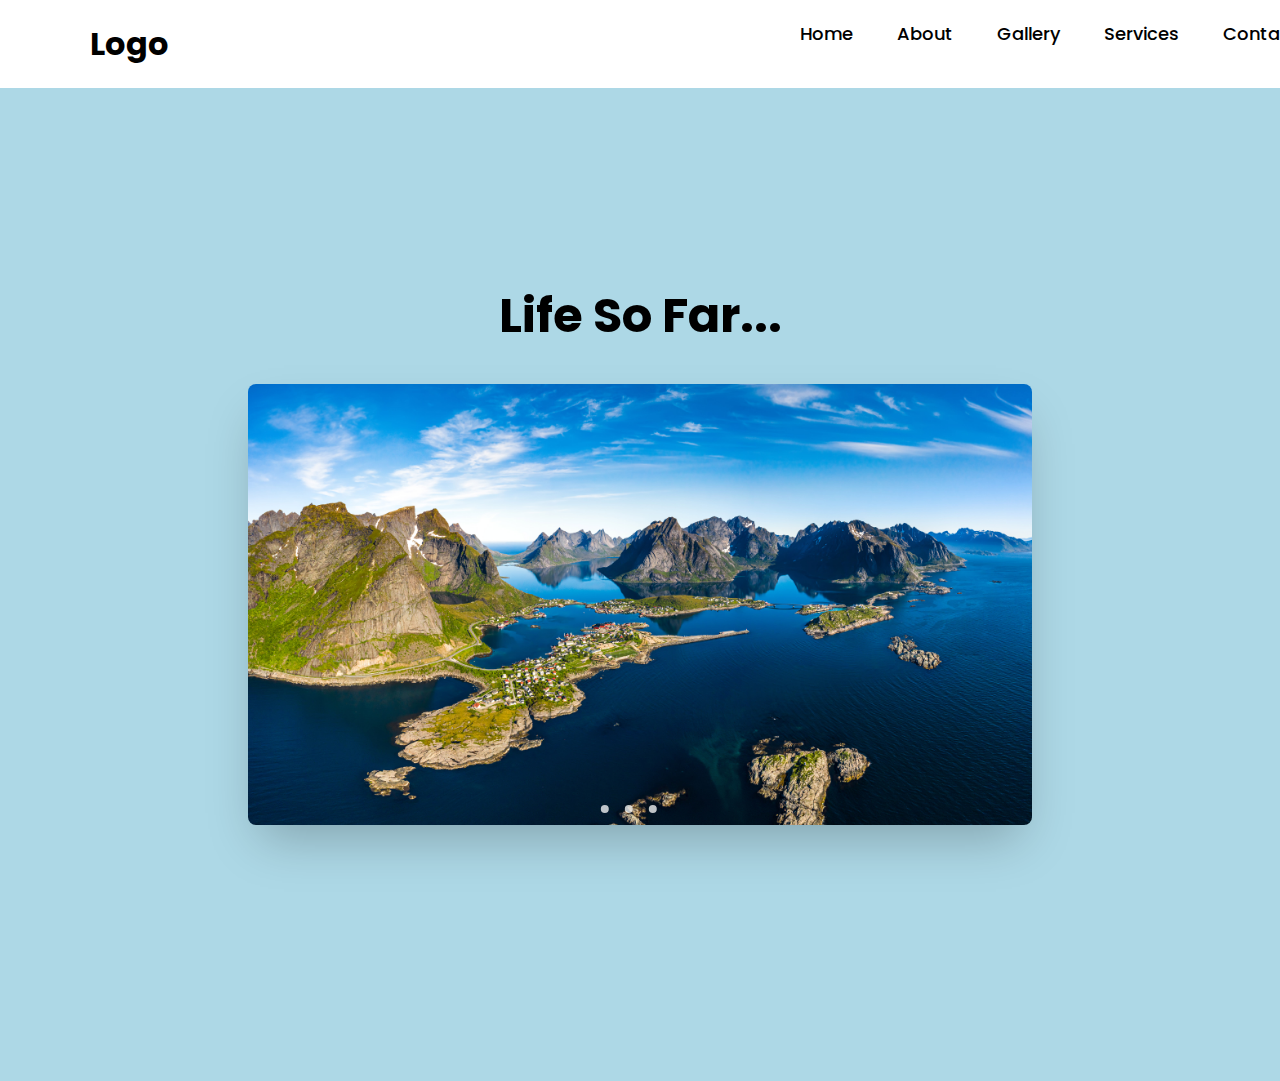
==== index.html @ efe39325 "my first initial commit to my website" ====
<!DOCTYPE html>
<html lang="en">
<head>
    
    <meta charset="UTF-8">
    <meta http-equiv="X-UA-Compatible" content="IE=edge">
    <link rel = "stylesheet" href="https://cdnjs.cloudflare.com/ajax/libs/font-awesome/4.7.0/css/font-awesome.min.css">
    <link rel="stylesheet" href="style.css">
    <link rel="stylesheet" href="C:\Users\Amari\OneDrive\Pictures\133531025466612643.jpg">
    <script defer src="index.js"></script>

    <meta name="viewport" content="width=device-width, initial-scale=1.0">
    <title>Amari'sweb</title>
</head>
<body>
    
    <header class = "header">
        <a href="#" class ="logo"?>Logo</a>
        <nav class="navbar">
            <a href="index.html">Home</a>
            <a href="about.html">About</a>
            <a href="gallery.html">Gallery</a>
            <a href="#">Services</a>
            <a href="contact.html">Contact</a>

        </nav>
    </header>
    
    <section class = "container">
        <section class = "cont2">
            <h1 class="animate slideInLeft">Life So Far...</h1>
        </section>
        <div class="slider-wrapper">
            <div class="slider-flex">
                <div class = "slider">
                    
                    <img  id="slide-1" src = "./images/133531025466612643.jpg" alt ="The beach but very quiet"/>
                        <div class="content">
                            <h1>I am text one</h1>
                        </div>
                </div>        
                <div class = "slider">        
                    <img id="slide-2" src = "./images/133557143544611706.jpg" alt = "The beach but very red"/>
                        <div class="content">
                            <h1>I am text two</h1>
                        </div>
                </div>        
                <div class = "slider">          
                    <img id="slide-3" src = "./images/133596996136508767.jpg" alt = "The beach that is very loud"/>
                        <div class="content">
                            <h1>I am text three</h1>
                        </div>
                            
                </div>  
            </div>      
                
                
            </div>
            
            <div class = "slider-nav">
                <a href="#slide-1"></a> 
                <a href="#slide-2"></a>
                <a href="#slide-3"></a>           
            </div>
        </div>
        
    </section> 
    
    
</body>
</html>
---- style.css ----
@import url("https://fonts.googleapis.com/css2?family=Poppins:wght@300;400;500;600;700;800;900&display-swap");
  

.navbar {
    margin: 0;
    padding: 0;
    box-sizing: border-box;
    font-family: "Poppins", sans-serif;
}

body {
    min-height: 100vh;
    background-color: lightblue;
    background-size: cover;
    background-position: center;
}
.header {
    position: fixed;
    top: 0;
    left: 0;
    width: 96%;
    padding: 20px 90px;
    background-color: white;
    display: flex;
    justify-content: space-between;
    align-items: center left;
    z-index: 75;
}
.logo {

    font-size: 32px;
    color: black;
    text-decoration: none;
    font-weight: 700;
    font-family: "Poppins", sans-serif;
}
.navbar a {
    position: relative;
    font-size: 18px;
    color:black;
    font-weight: 500;
    text-decoration: none;
    margin: 20px;
}
.navbar a::before {
    content: '';
    position: absolute;
    top: 100%;
    left: 0;
    width: 0;
    height: 2px;
    background:black;
    transition: .3s;

}
.navbar a:hover::before {
    width: 100%;

}
.container{
    padding: 15rem;
    
}
/*.flex {
    display: -webkit-flex; 
    display: flex; 
    -webkit-box-direction: row ;
    flex-direction: row;
    -webkit-box-justify-content: flex-start;
    justify-content: flex-start;

}
.slider wrapper div{
    position: relative;
}
.slider-wrapper { margin-top: 15vw; margin-left: 11vw;}
.slide-image {height: 24vw}
.slide-image img{width: 24vw; cursor: pointer;}
.slide-content {width: 25vw; color:#fff; padding: 3px 18px 3px 9px;}
.slide-date {color: #0a8acb;font-size:1.1vw;font-weight:400;letter-spacing:0.1vw ;padding-bottom:1.4vw; }
.slide-title {font-size:1.2vw; font-weight:400 ;letter-spacing:0.1vw ;line-height:1.55vw ; padding-bottom:1.8vw;}
.slide-text {font-size:0.80vw ;line-height:1.2vw;opacity:0.8 ;padding-bottom:4vw;}
.slide-more {font-weight: 400; letter-spacing: 0.1vw; float: left; font-size: 0.9vw;}
.slide-bullet {width: 0.5vw; height: 0.5vw; background-color: #0b8bcc; border-radius: 200%; position: relative; margin-left: 1.2vw;}
.slide-nav {margin-left: 64vw; margin-top: -5.5vw;}
div.overlay-blue {width: 100%; height: 100%; position: absolute; top: 0; transition: 0.5s ease all;}
div.overlay-blue:hover {background-color: rgba(13, 27, 43, 0.5);}*/


.slide-wrapper {
    position: relative;
    max-width: 48rem;
    margin: 0 auto;
}

.slider-flex {
    display: flex;
    aspect-ratio: 16/9;
    overflow-x: auto;
    scroll-snap-type: x mandatory;
    scroll-behavior: smooth;
    box-shadow: 0 1.5rem 3rem -0.75rem hsla(0,0%,0%,0.25);
    border-radius: 0.5rem;
    z-index: -1;
}
.slider{
    display: flex;
    position: relative;

    z-index: -1;
    
}

.slider-flex::-webkit-scrollbar {
    display: none;
}
.slider img{
    flex: 1 0 100%;
    scroll-snap-align: start;
    object-fit: cover;
    transition: .3s;
}
.slider-flex:hover .slider img{
    filter: blur(10px);
}
.slider .content{
    width: 100%;
    height: 100%;
    top: 0;
    left: 0;
    display: flex;
    justify-content: center;
    align-items: center;
    flex-direction: column;
    z-index: 1;
    box-sizing: border-box;
    opacity:0;
    position:absolute;
    font-size: 18px;
    color:#fff;
    font-weight: 500;
    overflow-x: auto;
    scroll-snap-type: x mandatory;
    scroll-behavior: smooth;
    transition: 0.6s;
}
.slider-flex:hover .slider .content{
    opacity: 1;
}
.slider-nav {
    display: flex;
    column-gap: 1rem;
    position: relative;
    bottom: 1.25rem;
    left: 50%;
    transform: translateX(-5%);
    z-index: 1;
    
}
.slider-nav a {
    width: 0.5rem;
    height: 0.5rem;
    border-radius: 50%;
    background-color:#fff;
    opacity: 0.75;
    transition: opacity ease 250ms;
}
.slider-nav a:hover{
    opacity: 1;
}
/*Utility Classes*/
.animate {
    animation-duration: 1s;
    animation-fill-mode: both;

}
.animate--inifinite{
    animation-iteration-count: inifinite;
}
.animate--delay-1s{
    animation-delay: 1s;
}
.animate--fast{
    animation-duration:0.6s;
}
.animate--slow{
    animation-duration: 3s;
}
/* Animation */
@keyframes slideInLeft{
    from {
        transform: translateX(-300px);  
    }

    to {
        transform: translateX(0);
    }
}
.slideInLeft{
    font-family: Poppins,"sans-serif";
    /*animation: slideInLeft 1s ease-in 0s 1 normal both;*/
    animation-name: slideInLeft;
    animation-timing-function: ease-in;
    margin-bottom: 2rem;
    font-size: 3rem;

}
/* .heading-1{
    font-family: Poppins,"sans-serif";
    animation: slideInLeft 1s ease-in 0s 1 normal both;
    /* animation-name: slideInLeft;
    animation-duration: 1s ;
    animation-timing-function:ease-in ;
    animation-delay:0s ;
    animation-iteration-count: 1;
    animation-direction: normal;
    animation-fill-mode: forwards; */
.cont2 {
    display:flex;
    justify-content: center;
    flex-direction: row;
}    
/*.slider-text {
    display: flex;
    z-index: 1;

    box-sizing: border-box;
    opacity:1;
    position: absolute;
    
    font-size: 18px;
    color:#fff;
    font-weight: 500;
    text-decoration: none;
    
}*/
.abtcont {
    display: flex;
    aspect-ratio: 5/4;
    overflow-x: visible;
    
    z-index: -1;
    flex-direction: row;
}
.abtcont img{
    box-shadow: 0 1.5rem 3rem -0.75rem hsla(0,0%,0%,0.25);
    border-radius: 0.5rem;
    max-width: 300%;
    height: 200%;
    display: flex;
    aspect-ratio: 8/9;
    flex: 0 0 100%;
    object-fit: cover;
    transition: .3s;

}
@keyframes slideInleft{
    from {
        transform: translateX(-300px);  
    }

    to {
        transform: translateX(0);
    }
}
.slideInleft{
    font-family: Poppins,"sans-serif";
    /*animation: slideInLeft 1s ease-in 0s 1 normal both;*/
    animation-name: slideInLeft;
    animation-timing-function: ease-in;
    margin-bottom: 2rem;
    font-size: 2rem;

}
.scroll-wrapper {
    max-height: 120px ;
    border: 1px solid #ddd;
    display:flex;
    overflow-x:auto;
}
.scroll-wrapper::-webkit-scrollbar{
    display: none;
}

.scroll-wrapper .item{
    min-width: 110px;
    height: 110px;
    line-height: 110px;
    text-align: center;
    background-color: #ddd;
}
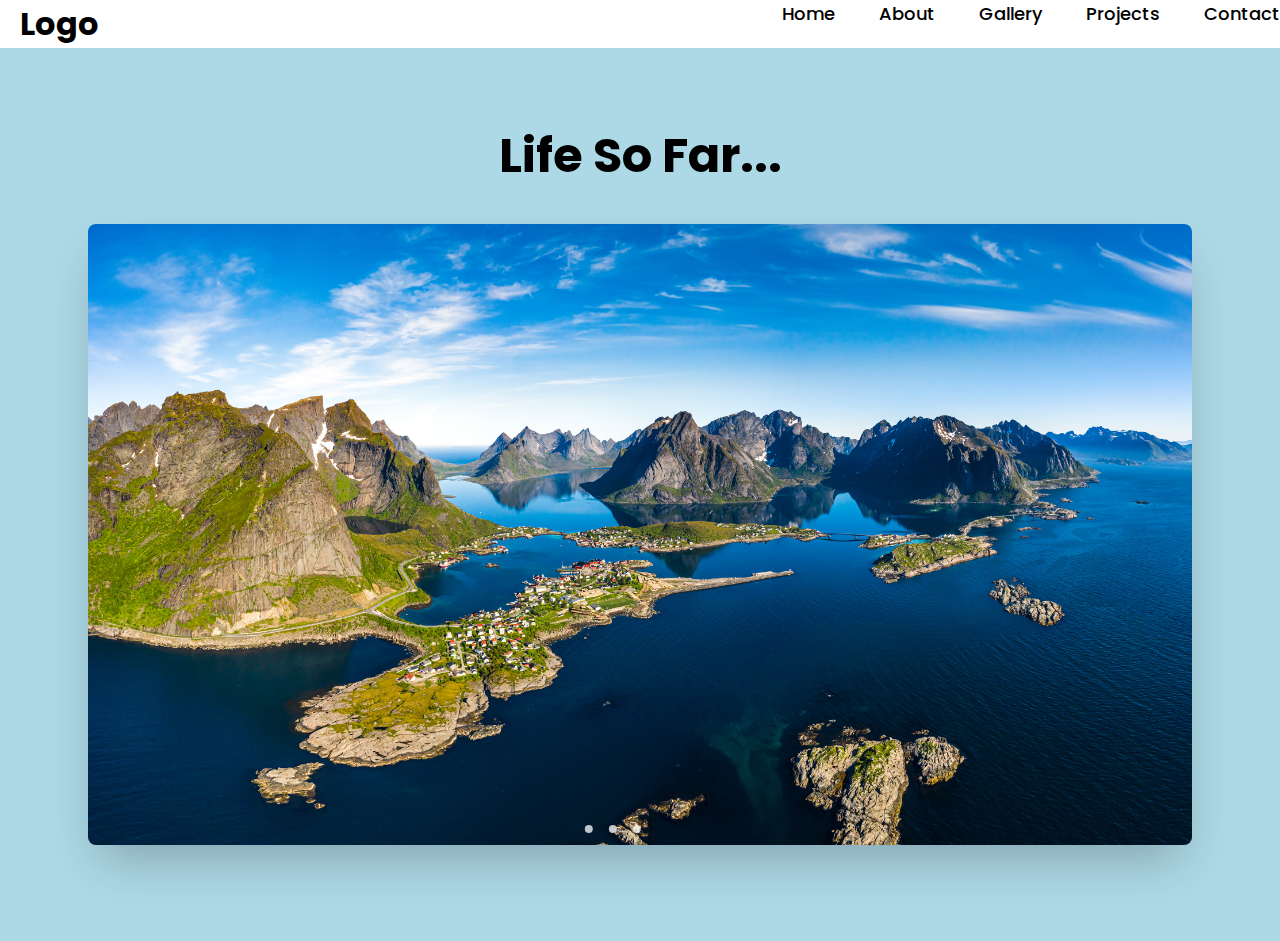
==== commit e4f0248a: "finally added project page" ====
--- a/index.html
+++ b/index.html
@@ -20,7 +20,7 @@
             <a href="index.html">Home</a>
             <a href="about.html">About</a>
             <a href="gallery.html">Gallery</a>
-            <a href="#">Services</a>
+            <a href="project.html">Projects</a>
             <a href="contact.html">Contact</a>
 
         </nav>
--- a/style.css
+++ b/style.css
@@ -18,13 +18,15 @@
     position: fixed;
     top: 0;
     left: 0;
-    width: 96%;
-    padding: 20px 90px;
+    width: 100vw;
+    padding-right: 20px 90px;
+    padding-left: 20px ;
     background-color: white;
     display: flex;
     justify-content: space-between;
     align-items: center left;
     z-index: 75;
+    display: flex;
 }
 .logo {
 
@@ -35,6 +37,7 @@
     font-family: "Poppins", sans-serif;
 }
 .navbar a {
+    
     position: relative;
     font-size: 18px;
     color:black;
@@ -58,7 +61,7 @@
 
 }
 .container{
-    padding: 15rem;
+    padding: 5rem;
     
 }
 /*.flex {
@@ -273,21 +276,47 @@
 
 }
 .scroll-wrapper {
-    max-height: 120px ;
-    border: 1px solid #ddd;
+    max-height: 300px ;
     display:flex;
     overflow-x:auto;
-}
+    gap: 5px;   
+}
+
 .scroll-wrapper::-webkit-scrollbar{
     display: none;
 }
 
 .scroll-wrapper .item{
-    min-width: 110px;
-    height: 110px;
-    line-height: 110px;
+    display: flex;
+    flex-direction: column;
+    min-width: 200px;
+    height: 175px;
+    line-height: 50px;
     text-align: center;
-    background-color: #ddd;
-}
-
-
+    background-color: #fff;
+    border: 1px solid black;
+    border-radius: 5%;
+    justify-content: center;
+    
+
+}
+.boximg{
+    margin: 10px;
+    min-width: 180px;
+    height: 122px;
+    background-color: black;
+    border: 1px solid gainsboro;
+    border-radius: 5%;
+    position: relative;
+}
+#changeT {
+    display: flex;
+    justify-content: center;
+    font-weight: 700;
+    font-family: "Poppins", sans-serif;
+    margin-top: 20px;
+   
+}
+
+
+
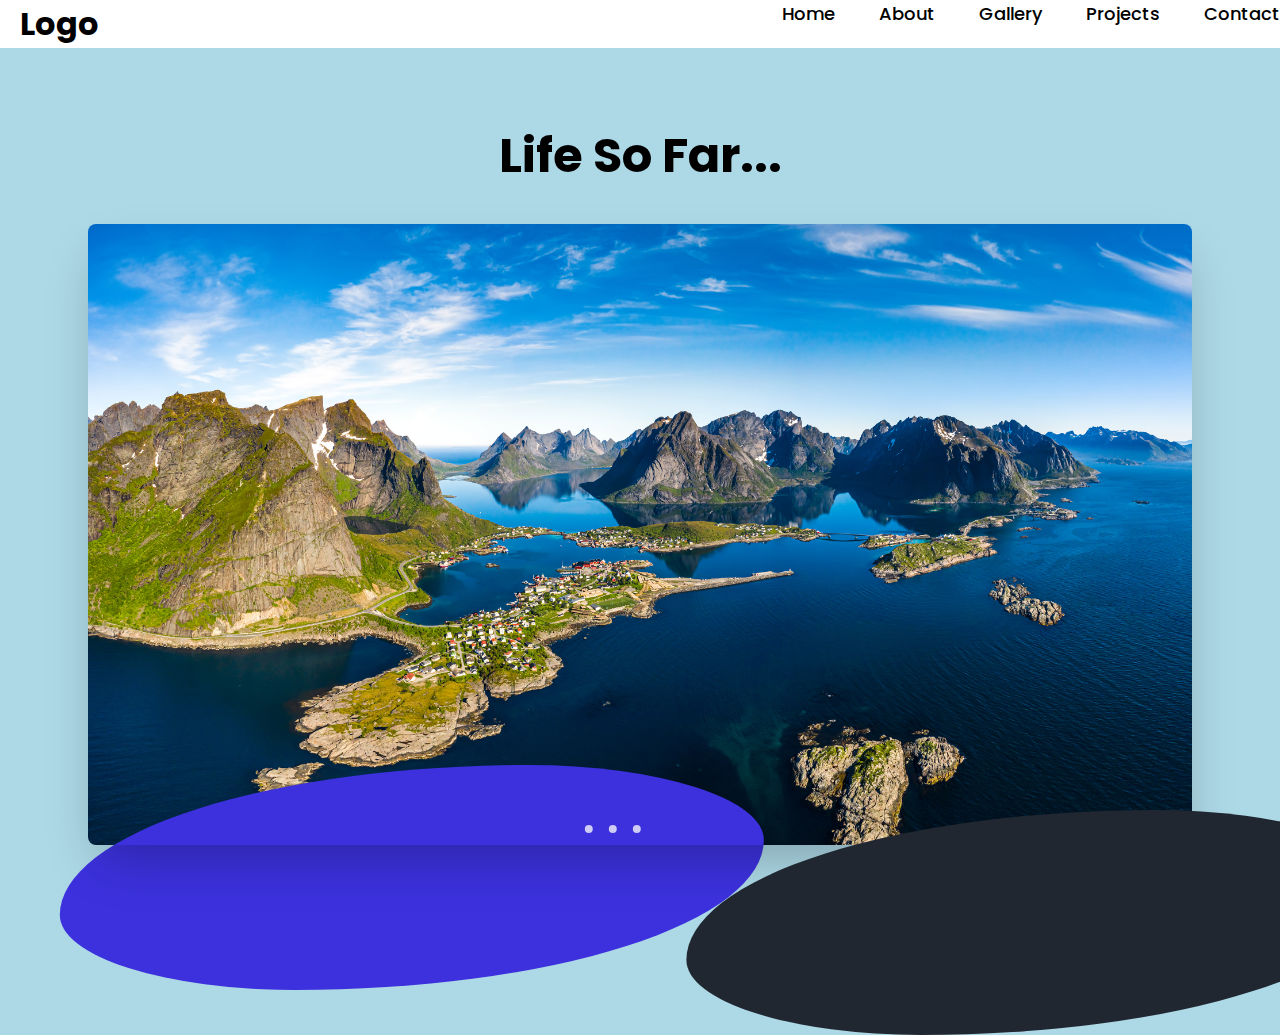
==== commit 648d43fc: "tried adding a svg bkgd, needs work" ====
--- a/index.html
+++ b/index.html
@@ -30,40 +30,43 @@
         <section class = "cont2">
             <h1 class="animate slideInLeft">Life So Far...</h1>
         </section>
-        <div class="slider-wrapper">
-            <div class="slider-flex">
-                <div class = "slider">
+        <section>
+            <div class="slider-wrapper">
+                <div class="slider-flex">
+                    <div class = "slider">
+                        
+                        <img  id="slide-1" src = "./images/133531025466612643.jpg" alt ="The beach but very quiet"/>
+                            <div class="content">
+                                <h1>I am text one</h1>
+                            </div>
+                    </div>        
+                    <div class = "slider">        
+                        <img id="slide-2" src = "./images/133557143544611706.jpg" alt = "The beach but very red"/>
+                            <div class="content">
+                                <h1>I am text two</h1>
+                            </div>
+                    </div>        
+                    <div class = "slider">          
+                        <img id="slide-3" src = "./images/133596996136508767.jpg" alt = "The beach that is very loud"/>
+                            <div class="content">
+                                <h1>I am text three</h1>
+                            </div>
+                                
+                    </div>  
+                </div>      
                     
-                    <img  id="slide-1" src = "./images/133531025466612643.jpg" alt ="The beach but very quiet"/>
-                        <div class="content">
-                            <h1>I am text one</h1>
-                        </div>
-                </div>        
-                <div class = "slider">        
-                    <img id="slide-2" src = "./images/133557143544611706.jpg" alt = "The beach but very red"/>
-                        <div class="content">
-                            <h1>I am text two</h1>
-                        </div>
-                </div>        
-                <div class = "slider">          
-                    <img id="slide-3" src = "./images/133596996136508767.jpg" alt = "The beach that is very loud"/>
-                        <div class="content">
-                            <h1>I am text three</h1>
-                        </div>
-                            
-                </div>  
-            </div>      
+                    
+                </div>
+
                 
-                
+                <div class = "slider-nav">
+                    <a href="#slide-1"></a> 
+                    <a href="#slide-2"></a>
+                    <a href="#slide-3"></a>           
+                </div>
             </div>
-            
-            <div class = "slider-nav">
-                <a href="#slide-1"></a> 
-                <a href="#slide-2"></a>
-                <a href="#slide-3"></a>           
-            </div>
-        </div>
-        
+            <div class ="curve"></div>
+        </section>
     </section> 
     
     
--- a/style.css
+++ b/style.css
@@ -301,14 +301,23 @@
 
 }
 .boximg{
-    margin: 10px;
-    min-width: 180px;
+    margin: 20px;
+    width: 160px;
     height: 122px;
     background-color: black;
     border: 1px solid gainsboro;
     border-radius: 5%;
     position: relative;
-}
+    transform: translate(-2%);
+    
+    
+}
+.boximg:hover {
+    transition: all 3s ease;
+    background-color: blue;
+    transform: translate(2%);
+}
+
 #changeT {
     display: flex;
     justify-content: center;
@@ -317,6 +326,40 @@
     margin-top: 20px;
    
 }
-
-
-
+.boxbk :hover{
+    background-image:'/coding/my_website/ShadowSvg.svg' ;
+
+}
+.curve{
+    position: absolute;
+    height: 225px;
+    width: 100%;
+    bottom: 0;
+
+}
+.curve::before{
+    content: '';
+    display: block;
+    position: absolute;
+    border-radius: 100% 50%;
+    width: 55%;
+    height: 100%;
+    background-color: #202731;
+    transform: translate(85%,60%);
+}
+.curve::after{
+    content: '';
+    display: block;
+    position: absolute;
+    border-radius: 100% 50%;
+    width: 55%;
+    height: 100%;
+    background-color: #3c31dd;
+    transform: translate(-4%,40%);
+    z-index: -1;
+    
+
+}
+
+
+
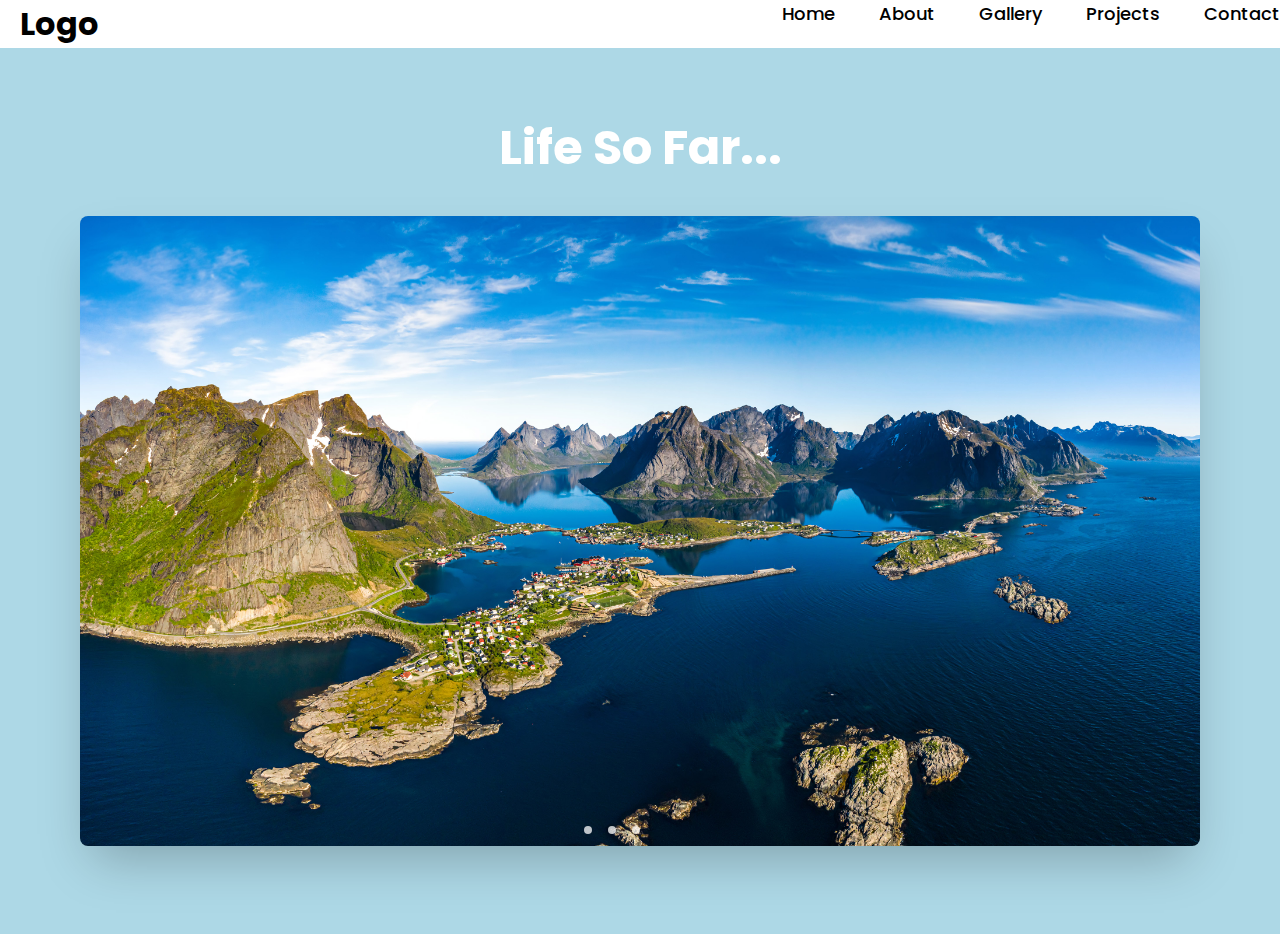
==== commit 82133a9c: "succesfully added a working bkgd" ====
--- a/index.html
+++ b/index.html
@@ -65,8 +65,10 @@
                     <a href="#slide-3"></a>           
                 </div>
             </div>
-            <div class ="curve"></div>
+            
         </section>
+        
+        
     </section> 
     
     
--- a/style.css
+++ b/style.css
@@ -330,6 +330,22 @@
     background-image:'/coding/my_website/ShadowSvg.svg' ;
 
 }
+.curve-style{
+    position: relative;
+    display: flex;
+    flex-direction: column;
+    align-items: center;
+    min-height: 100px;
+    padding: 100px 20vw;
+
+    
+}
+body{
+    margin: 0;
+    font-family: 'Prompt', sans-serif;
+    color:white;
+    
+}
 .curve{
     position: absolute;
     height: 225px;
@@ -356,10 +372,21 @@
     height: 100%;
     background-color: #3c31dd;
     transform: translate(-4%,40%);
-    z-index: -1;
-    
-
-}
-
-
-
+    z-index: 2;
+    
+
+}
+.blue{
+    background: #3c31dd;
+}
+.red{
+    background: #dd3f31;
+}
+.pink{
+    background: #ff0066;
+}
+.dark{
+    background: #202731;
+}
+
+
